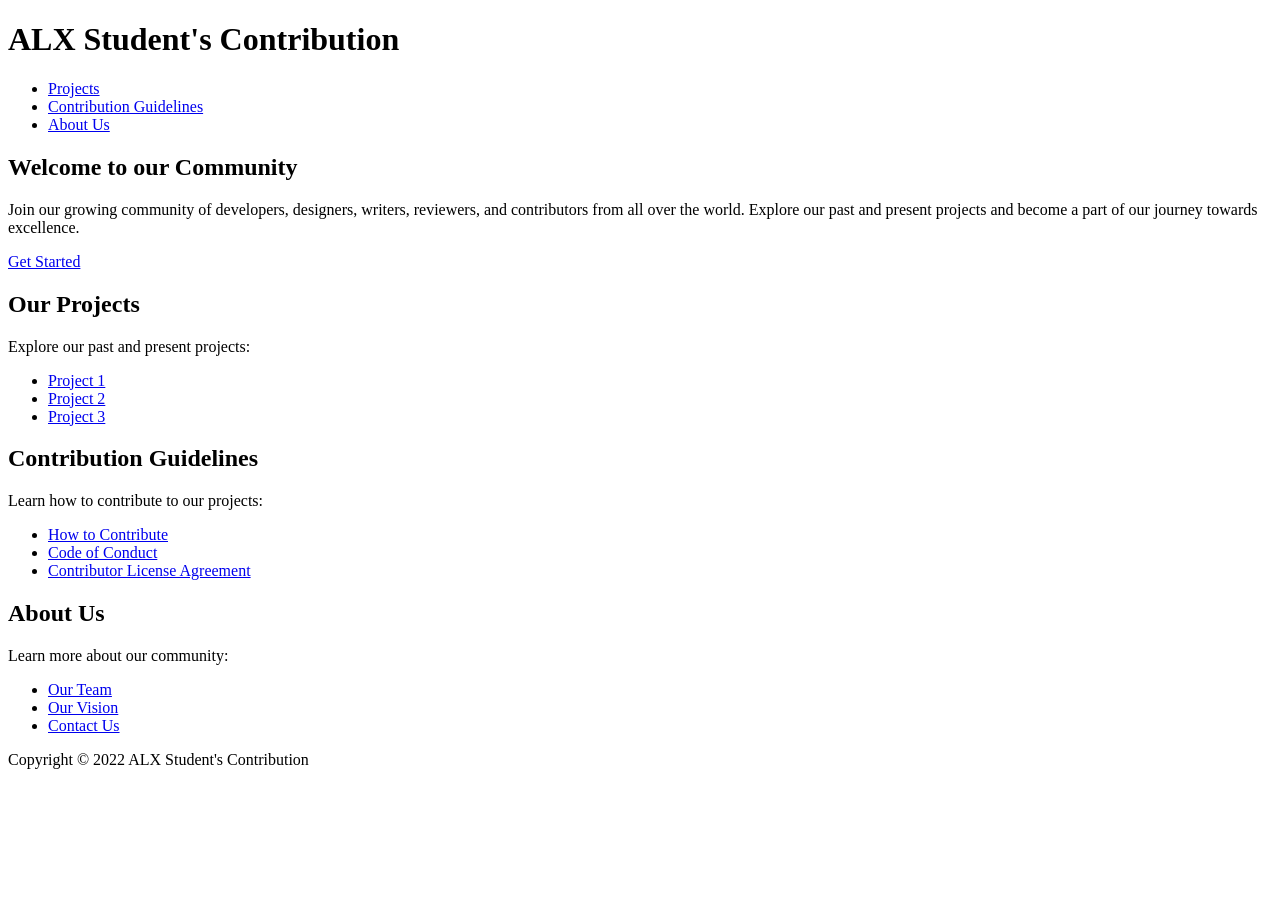
==== index.html @ af5e8776 "Create index.html Signed-off-by: Destiny Saturday  <84413505+DestinedCodes@users.noreply.github.com>" ====
<!DOCTYPE html>
<html lang="en">
<head>
	<meta charset="UTF-8">
	<meta name="viewport" content="width=device-width, initial-scale=1.0">
	<title>ALX Student's Contribution</title>
	<link rel="stylesheet" type="text/css" href="style.css">
</head>
<body>
	<header>
		<h1>ALX Student's Contribution</h1>
		<nav>
			<ul>
				<li><a href="#projects">Projects</a></li>
				<li><a href="#contribution-guidelines">Contribution Guidelines</a></li>
				<li><a href="#about-us">About Us</a></li>
			</ul>
		</nav>
	</header>
	
	<main>
		<section id="hero">
			<h2>Welcome to our Community</h2>
			<p>Join our growing community of developers, designers, writers, reviewers, and contributors from all over the world. Explore our past and present projects and become a part of our journey towards excellence.</p>
			<a href="#contribution-guidelines" class="btn">Get Started</a>
		</section>
		
		<section id="projects">
			<h2>Our Projects</h2>
			<p>Explore our past and present projects:</p>
			<ul>
				<li><a href="#">Project 1</a></li>
				<li><a href="#">Project 2</a></li>
				<li><a href="#">Project 3</a></li>
			</ul>
		</section>
		
		<section id="contribution-guidelines">
			<h2>Contribution Guidelines</h2>
			<p>Learn how to contribute to our projects:</p>
			<ul>
				<li><a href="#">How to Contribute</a></li>
				<li><a href="#">Code of Conduct</a></li>
				<li><a href="#">Contributor License Agreement</a></li>
			</ul>
		</section>
		
		<section id="about-us">
			<h2>About Us</h2>
			<p>Learn more about our community:</p>
			<ul>
				<li><a href="#">Our Team</a></li>
				<li><a href="#">Our Vision</a></li>
				<li><a href="#">Contact Us</a></li>
			</ul>
		</section>
	</main>
	
	<footer>
		<p>Copyright © 2022 ALX Student's Contribution</p>
	</footer>
</body>
</html>
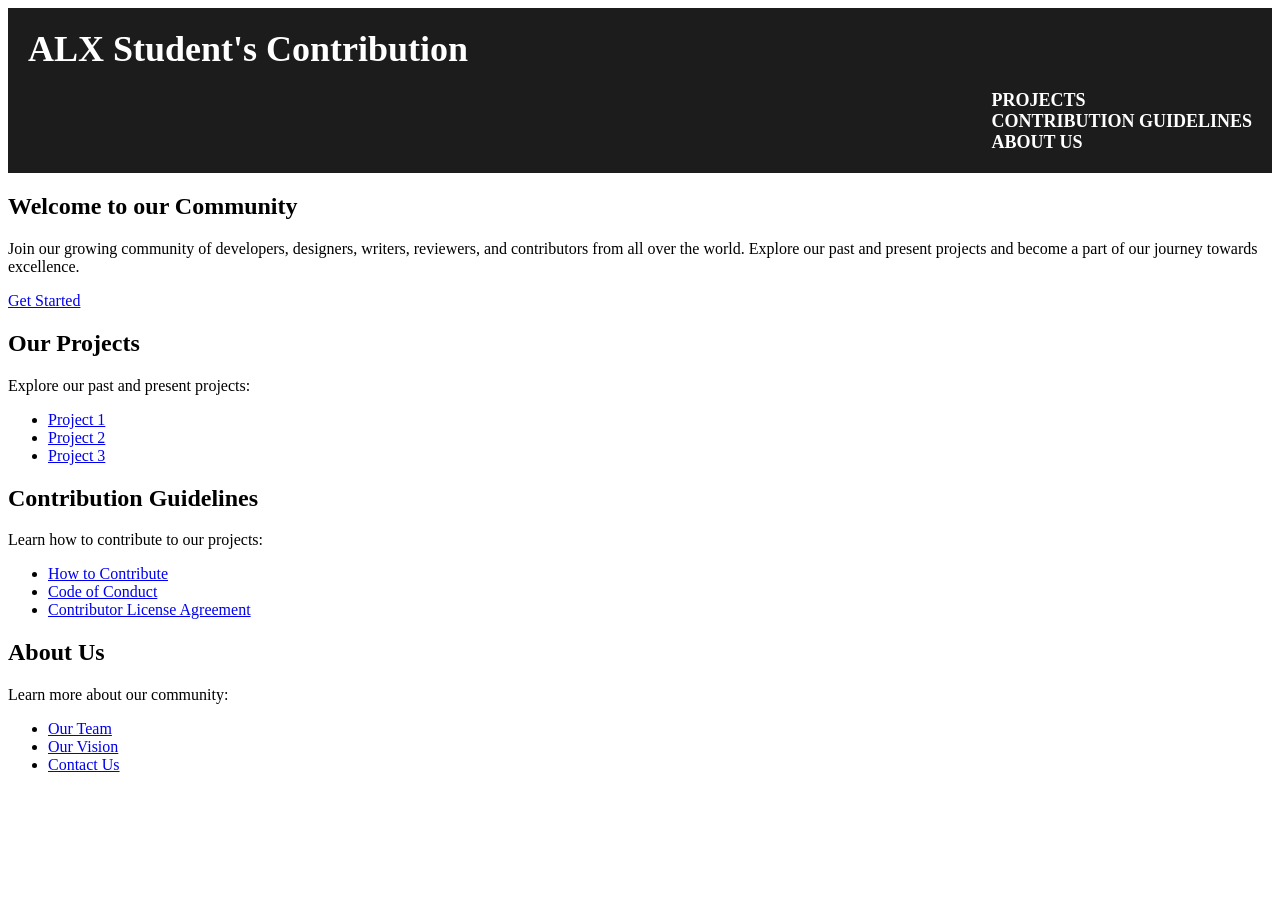
==== commit 3b1d19e9: "Update index.html Signed-off-by: Destiny Saturday  <84413505+DestinedCodes@users.noreply.github.com>" ====
--- a/index.html
+++ b/index.html
@@ -4,6 +4,43 @@
 	<meta charset="UTF-8">
 	<meta name="viewport" content="width=device-width, initial-scale=1.0">
 	<title>ALX Student's Contribution</title>
+	<style>
+		header {
+			background-color: #1C1C1C;
+			color: #FFF;
+			padding: 20px;
+			position: sticky;
+			top: 0;
+		}
+		header h1 {
+			font-size: 36px;
+			margin: 0;
+		}
+		header nav {
+			display: flex;
+			justify-content: flex-end;
+			margin-top: 20px;
+		}
+		header nav ul {
+			list-style: none;
+			margin: 0;
+			padding: 0;
+		}
+		header nav li {
+			margin-left: 20px;
+		}
+		header nav a {
+			color: #FFF;
+			text-decoration: none;
+			font-size: 18px;
+			font-weight: bold;
+			text-transform: uppercase;
+			transition: all 0.2s ease-in-out;
+		}
+		header nav a:hover {
+			color: #BB86FC;
+		}
+	</style>
 	<link rel="stylesheet" type="text/css" href="style.css">
 </head>
 <body>
@@ -57,7 +94,4 @@
 	</main>
 	
 	<footer>
-		<p>Copyright © 2022 ALX Student's Contribution</p>
-	</footer>
-</body>
-</html>
+		<p>
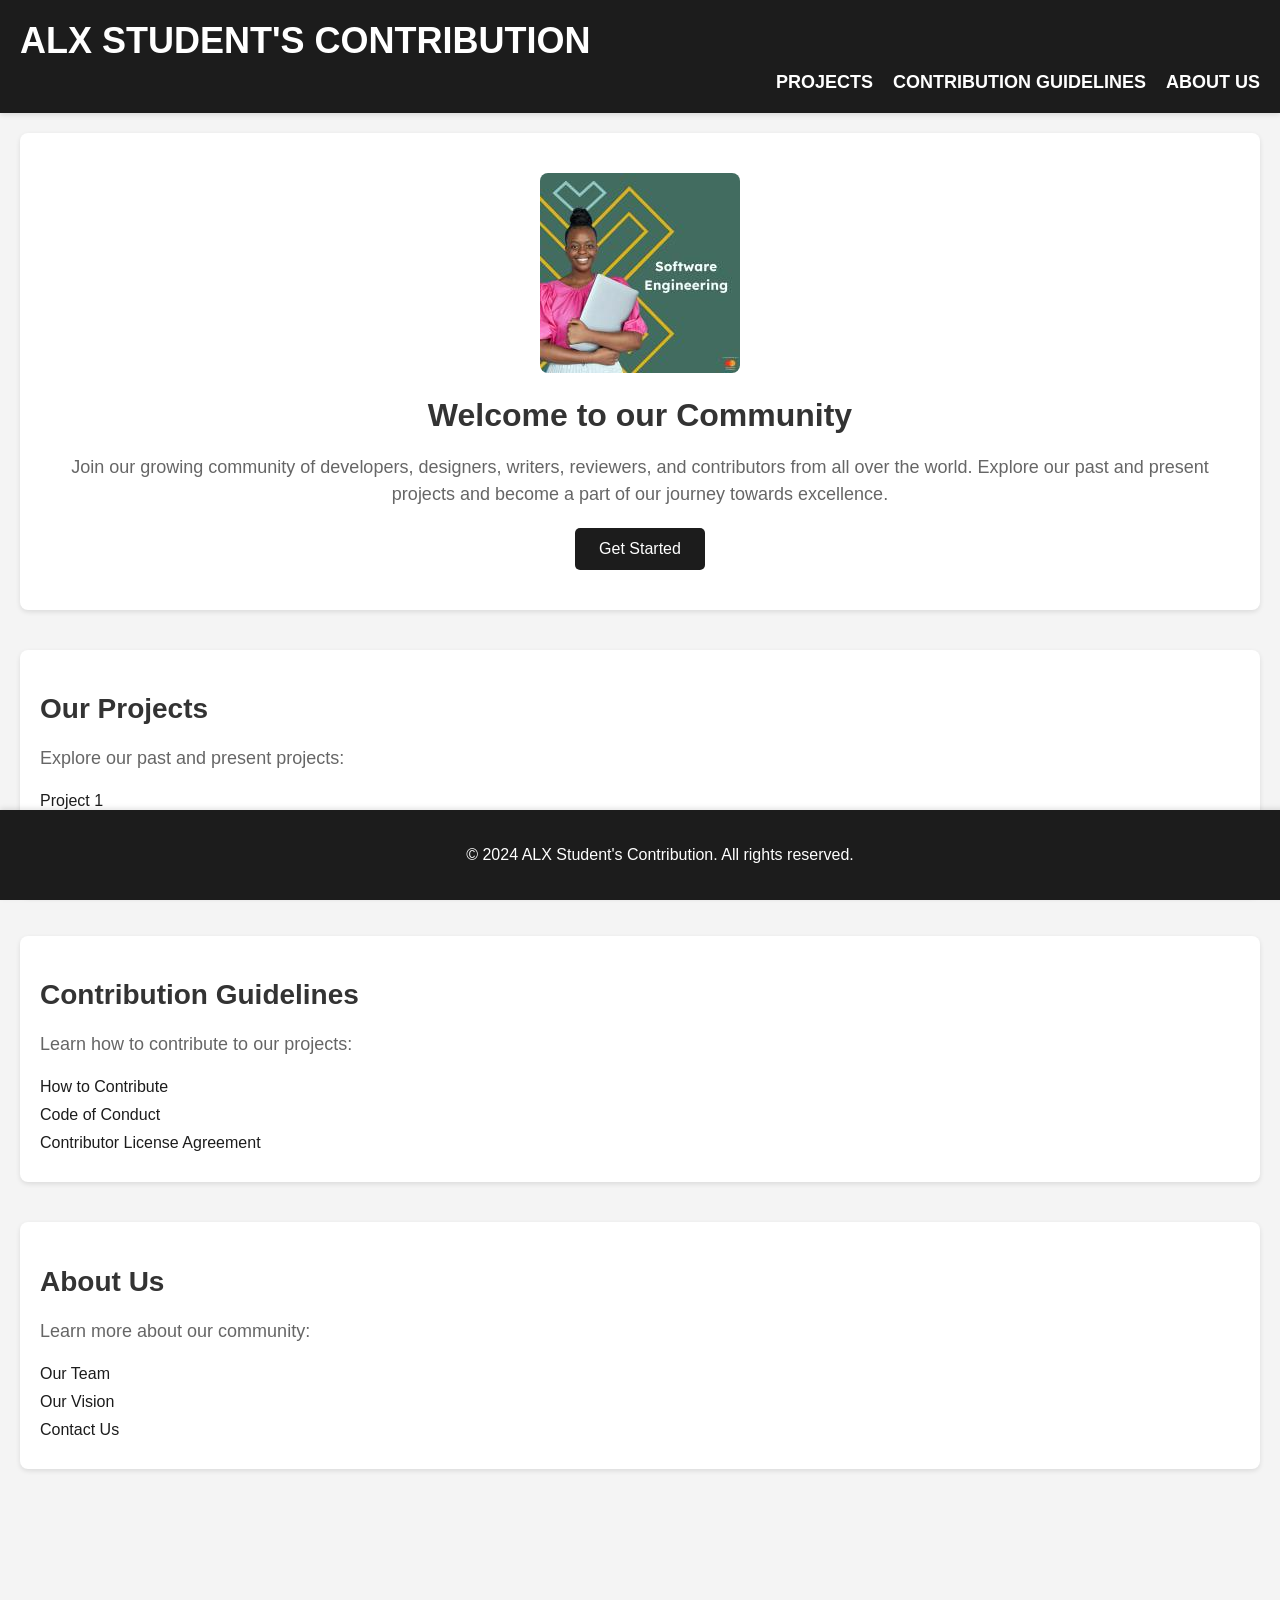
==== commit d1c98ca7: "Merge 7f9ba8fd0b56a70d4238af957f6f116d6a691093 into 3b1d19e954b158df4f7f65c58ff9e6c56c958bfc" ====
--- a/index.html
+++ b/index.html
@@ -4,44 +4,7 @@
 	<meta charset="UTF-8">
 	<meta name="viewport" content="width=device-width, initial-scale=1.0">
 	<title>ALX Student's Contribution</title>
-	<style>
-		header {
-			background-color: #1C1C1C;
-			color: #FFF;
-			padding: 20px;
-			position: sticky;
-			top: 0;
-		}
-		header h1 {
-			font-size: 36px;
-			margin: 0;
-		}
-		header nav {
-			display: flex;
-			justify-content: flex-end;
-			margin-top: 20px;
-		}
-		header nav ul {
-			list-style: none;
-			margin: 0;
-			padding: 0;
-		}
-		header nav li {
-			margin-left: 20px;
-		}
-		header nav a {
-			color: #FFF;
-			text-decoration: none;
-			font-size: 18px;
-			font-weight: bold;
-			text-transform: uppercase;
-			transition: all 0.2s ease-in-out;
-		}
-		header nav a:hover {
-			color: #BB86FC;
-		}
-	</style>
-	<link rel="stylesheet" type="text/css" href="style.css">
+	<link rel="stylesheet" type="text/css" href="./Styling/style.css">
 </head>
 <body>
 	<header>
@@ -57,6 +20,7 @@
 	
 	<main>
 		<section id="hero">
+			<img src="./images/ALX.jpeg" alt="Software Engineering">
 			<h2>Welcome to our Community</h2>
 			<p>Join our growing community of developers, designers, writers, reviewers, and contributors from all over the world. Explore our past and present projects and become a part of our journey towards excellence.</p>
 			<a href="#contribution-guidelines" class="btn">Get Started</a>
@@ -94,4 +58,7 @@
 	</main>
 	
 	<footer>
-		<p>
+		<p>&copy; 2024 ALX Student's Contribution. All rights reserved.</p>
+	</footer>
+</body>
+</html>
--- a/Styling/style.css
+++ b/Styling/style.css
@@ -0,0 +1,234 @@
+/* General Styles */
+body {
+	margin: 0;
+	font-family: 'Arial', sans-serif;
+	color: #333;
+	background-color: #f4f4f4;
+}
+
+/* Header Styles */
+header {
+	background-color: #1C1C1C;
+	color: #FFF;
+	padding: 20px;
+	position: sticky;
+	top: 0;
+	box-shadow: 0 2px 5px rgba(0, 0, 0, 0.1);
+	z-index: 1000;
+}
+
+header h1 {
+	font-size: 36px;
+	margin: 0;
+	font-family: 'Roboto', sans-serif;
+	text-transform: uppercase;
+}
+
+header nav {
+	display: flex;
+	justify-content: flex-end;
+	align-items: center;
+	margin-top: 10px;
+}
+
+header nav ul {
+	list-style: none;
+	margin: 0;
+	padding: 0;
+	display: flex;
+}
+
+header nav li {
+	margin-left: 20px;
+}
+
+header nav a {
+	color: #FFF;
+	text-decoration: none;
+	font-size: 18px;
+	font-weight: bold;
+	text-transform: uppercase;
+	transition: color 0.2s ease-in-out;
+}
+
+header nav a:hover {
+	color: #BB86FC;
+}
+
+/* Main Content Styles */
+main {
+	padding: 20px;
+}
+
+#hero {
+	text-align: center;
+	background-color: #FFF;
+	padding: 40px 20px;
+	border-radius: 8px;
+	box-shadow: 0 2px 5px rgba(0, 0, 0, 0.1);
+	margin-bottom: 40px;
+	position: relative;
+	overflow: hidden;
+}
+
+#hero img {
+	max-width: 100%;
+	height: auto;
+	border-radius: 8px;
+	margin-bottom: 20px;
+	transition: transform 0.2s ease-in-out;
+}
+
+#hero img:hover {
+	transform: scale(1.05);
+}
+
+#hero h2 {
+	font-size: 32px;
+	color: #333;
+	margin: 0 0 20px;
+	font-family: 'Roboto', sans-serif;
+}
+
+#hero p {
+	font-size: 18px;
+	margin: 20px 0;
+	color: #666;
+	line-height: 1.5;
+}
+
+.btn {
+	display: inline-block;
+	background-color: #1C1C1C;
+	color: #FFF;
+	padding: 12px 24px;
+	text-decoration: none;
+	font-size: 16px;
+	border-radius: 5px;
+	transition: background-color 0.2s ease-in-out, transform 0.2s ease-in-out;
+	font-family: 'Roboto', sans-serif;
+}
+
+.btn:hover {
+	background-color: #BB86FC;
+	transform: translateY(-2px);
+	box-shadow: 0 4px 6px rgba(0, 0, 0, 0.1);
+}
+
+/* Section Styles */
+section {
+	background-color: #FFF;
+	padding: 20px;
+	border-radius: 8px;
+	box-shadow: 0 2px 5px rgba(0, 0, 0, 0.1);
+	margin-bottom: 40px;
+}
+
+section h2 {
+	font-size: 28px;
+	margin-bottom: 20px;
+	font-family: 'Roboto', sans-serif;
+	color: #333;
+}
+
+section p {
+	font-size: 18px;
+	margin-bottom: 20px;
+	color: #666;
+	line-height: 1.5;
+}
+
+section ul {
+	list-style: none;
+	padding: 0;
+	margin: 0;
+}
+
+section li {
+	margin-bottom: 10px;
+}
+
+section a {
+	color: #1C1C1C;
+	text-decoration: none;
+	transition: color 0.2s ease-in-out;
+}
+
+section a:hover {
+	color: #BB86FC;
+}
+
+/* Footer Styles */
+footer {
+	background-color: #1C1C1C;
+	color: #FFF;
+	text-align: center;
+	padding: 20px;
+	position: sticky;
+	bottom: 0;
+	width: 100%;
+	box-shadow: 0 -2px 5px rgba(0, 0, 0, 0.1);
+}
+
+/* Responsive Design */
+@media (max-width: 768px) {
+	header nav ul {
+		flex-direction: column;
+		align-items: center;
+	}
+
+	header nav li {
+		margin: 10px 0;
+	}
+
+	#hero {
+		padding: 20px 10px;
+	}
+
+	#hero h2 {
+		font-size: 28px;
+	}
+
+	#hero p {
+		font-size: 16px;
+	}
+
+	section h2 {
+		font-size: 24px;
+	}
+
+	section p {
+		font-size: 16px;
+	}
+}
+
+@media (max-width: 480px) {
+	header nav {
+		justify-content: center;
+	}
+
+	header h1 {
+		font-size: 28px;
+	}
+
+	#hero h2 {
+		font-size: 24px;
+	}
+
+	#hero p {
+		font-size: 14px;
+	}
+
+	.btn {
+		font-size: 14px;
+		padding: 10px 20px;
+	}
+
+	section h2 {
+		font-size: 20px;
+	}
+
+	section p {
+		font-size: 14px;
+	}
+}
